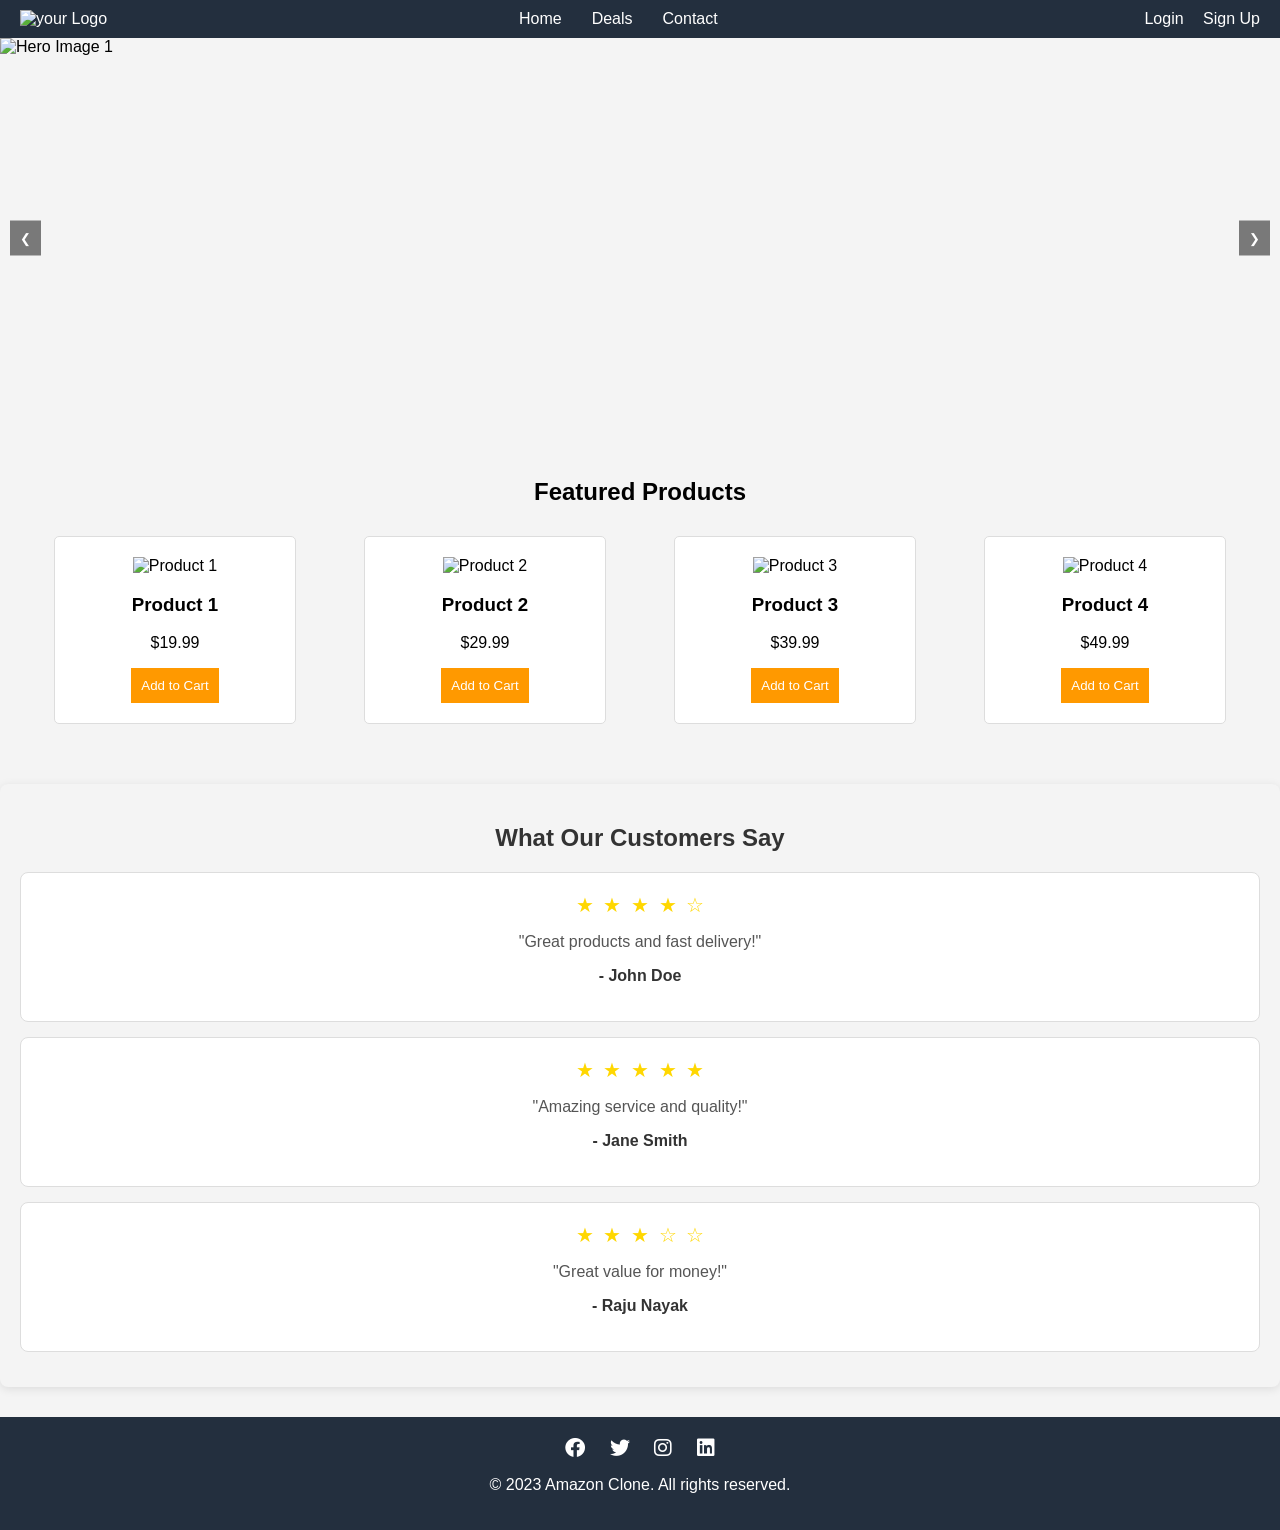
==== index.html @ 5a130dba "Add files via upload" ====
<!DOCTYPE html>
<html lang="en">
<head>
    <meta charset="UTF-8">
    <meta name="viewport" content="width=device-width, initial-scale=1.0">
    <title>Amazon Clone</title>
    <link rel="stylesheet" href="styles.css">
    <link rel="stylesheet" href="https://cdnjs.cloudflare.com/ajax/libs/font-awesome/6.0.0/css/all.min.css">
</head>
<body>
    <!-- Header -->
    <header>
        <div class="logo">
            <img src="images/logo.png" alt="your Logo">
        </div>
        <nav>
            <ul>
                <li><a href="index.html">Home</a></li>
                <li><a href="deals.html">Deals</a></li>
                <li><a href="contact.html">Contact</a></li>
            </ul>
        </nav>
        <div class="user-actions">
            <a href="#" class="login">Login</a>
            <a href="#" class="signup">Sign Up</a>
        </div>
    </header>

    <!-- Hero Section with Slider -->
    <section class="hero">
        <div class="slider">
            <div class="slide active">
                <img src="image/hero1.png.png" alt="Hero Image 1">
            </div>
            <div class="slide">
                <img src="image/hero2.png.png" alt="Hero Image 2">
            </div>
            <div class="slide">
                <img src="image/hero3.png.png" alt="Hero Image 3">
            </div>
            <div class="slide">
                <img src="image/hero4.png.png" alt="Hero Image 4">
            </div>
        </div>
        <button class="prev" onclick="prevSlide()">&#10094;</button>
        <button class="next" onclick="nextSlide()">&#10095;</button>
    </section>

    <!-- Product List -->
    <section class="product-list">
        <h2>Featured Products</h2>
        <div class="products">
            <div class="product">
                <img src="image/product1.png.png" alt="Product 1">
                <h3>Product 1</h3>
                <p>$19.99</p>
                <button>Add to Cart</button>
            </div>
            <div class="product">
                <img src="image/product2.png.png" alt="Product 2">
                <h3>Product 2</h3>
                <p>$29.99</p>
                <button>Add to Cart</button>
            </div>
            <div class="product">
                <img src="image/product3.png.png" alt="Product 3">
                <h3>Product 3</h3>
                <p>$39.99</p>
                <button>Add to Cart</button>
            </div>
            <div class="product">
                <img src="image/product4.png.png" alt="Product 4">
                <h3>Product 4</h3>
                <p>$49.99</p>
                <button>Add to Cart</button>
            </div>
        </div>
    </section>

<!-- Testimonials Section -->
<section class="testimonials">
    <h2>What Our Customers Say</h2>
    <div class="testimonial">
        <div class="rating">
            <span class="star">&#9733;</span>
            <span class="star">&#9733;</span>
            <span class="star">&#9733;</span>
            <span class="star">&#9733;</span>
            <span class="star">&#9734;</span> <!-- Empty star -->
        </div>
        <p>"Great products and fast delivery!"</p>
        <p>- John Doe</p>
    </div>
    <div class="testimonial">
        <div class="rating">
            <span class="star">&#9733;</span>
            <span class="star">&#9733;</span>
            <span class="star">&#9733;</span>
            <span class="star">&#9733;</span>
            <span class="star">&#9733;</span>
        </div>
        <p>"Amazing service and quality!"</p>
        <p>- Jane Smith</p>
    </div>
    <div class="testimonial">
        <div class="rating">
            <span class="star">&#9733;</span>
            <span class="star">&#9733;</span>
            <span class="star">&#9733;</span>
            <span class="star">&#9734;</span> <!-- Empty star -->
            <span class="star">&#9734;</span>
        </div>
        <p>"Great value for money!"</p>
        <p>- Raju Nayak</p>
    </div>
</section>


    <!-- Footer -->
    <footer>
        <div class="social-icons">
            <a href="#"><i class="fab fa-facebook"></i></a>
            <a href="#"><i class="fab fa-twitter"></i></a>
            <a href="#"><i class="fab fa-instagram"></i></a>
            <a href="#"><i class="fab fa-linkedin"></i></a>
        </div>
        <p>&copy; 2023 Amazon Clone. All rights reserved.</p>
    </footer>

    <script src="script.js"></script>
</body>
</html>
---- styles.css ----
/* General Styles */
body {
    font-family: Arial, sans-serif;
    margin: 0;
    padding: 0;
    background-color: #f4f4f4;
}

/* Header */
header {
    display: flex;
    justify-content: space-between;
    align-items: center;
    background-color: #232f3e;
    padding: 10px 20px;
    color: #fff;
}

header .logo img {
    height: 40px;
}

header nav ul {
    list-style: none;
    margin: 0;
    padding: 0;
    display: flex;
}

header nav ul li {
    margin: 0 15px;
}

header nav ul li a {
    color: #fff;
    text-decoration: none;
}

header .user-actions .login,
header .user-actions .signup {
    color: #fff;
    text-decoration: none;
    margin-left: 15px;
}

/* Hero Section */
.hero {
    position: relative;
    overflow: hidden;
    height: 400px;
}

.hero .slider {
    display: flex;
    transition: transform 0.5s ease-in-out;
    width: 100%;
}

.hero .slide {
    min-width: 100%;
    box-sizing: border-box;
}

.hero .slide img {
    width: 100%;
    height: 400px;
    object-fit: cover;
}

.hero .prev,
.hero .next {
    position: absolute;
    top: 50%;
    transform: translateY(-50%);
    background-color: rgba(0, 0, 0, 0.5);
    color: #fff;
    border: none;
    padding: 10px;
    cursor: pointer;
}

.hero .prev {
    left: 10px;
}

.hero .next {
    right: 10px;
}

/* Product List */
.product-list {
    padding: 20px;
    text-align: center;
}

.product-list h2 {
    margin-bottom: 20px;
}

.product-list .products {
    display: flex;
    justify-content: space-around;
    flex-wrap: wrap;
}

.product-list .product {
    background-color: #fff;
    border: 1px solid #ddd;
    border-radius: 5px;
    padding: 20px;
    width: 200px;
    margin: 10px;
    text-align: center;
}

.product-list .product img {
    max-width: 100%;
    height: auto;
}

.product-list .product button {
    background-color: #ff9900;
    color: #fff;
    border: none;
    padding: 10px;
    cursor: pointer;
}

/* General Styling */
.testimonials {
    padding: 20px;
    background-color: #f4f4f4;
    border-radius: 8px;
    box-shadow: 0 2px 10px rgba(0, 0, 0, 0.1);
    margin: 30px 0;
    text-align: center;
}

.testimonials h2 {
    font-size: 24px;
    margin-bottom: 20px;
    color: #333;
}

/* Testimonial Styling */
.testimonial {
    background-color: white;
    border: 1px solid #ddd;
    border-radius: 8px;
    padding: 20px;
    margin: 15px 0;
    transition: all 0.3s ease-in-out;
}

.testimonial:hover {
    transform: scale(1.05); /* Hover effect */
    box-shadow: 0 4px 15px rgba(0, 0, 0, 0.1);
}

/* Rating Styling */
.rating {
    font-size: 20px;
    color: #ffd700; /* Gold color for stars */
}

.star {
    margin: 0 2px;
}

/* Testimonial Text */
.testimonial p {
    font-size: 16px;
    color: #555;
}

/* Customer Name Styling */
.testimonial p:last-child {
    font-weight: bold;
    color: #333;
}


/* Footer */
footer {
    background-color: #232f3e;
    color: #fff;
    text-align: center;
    padding: 20px;
}

footer .social-icons a {
    color: #fff;
    margin: 0 10px;
    font-size: 20px;
}
.slide {
    display: none;
    /* Or, you could use opacity: 0 to fade in/out */
}

.slide.active {
    display: block;
}
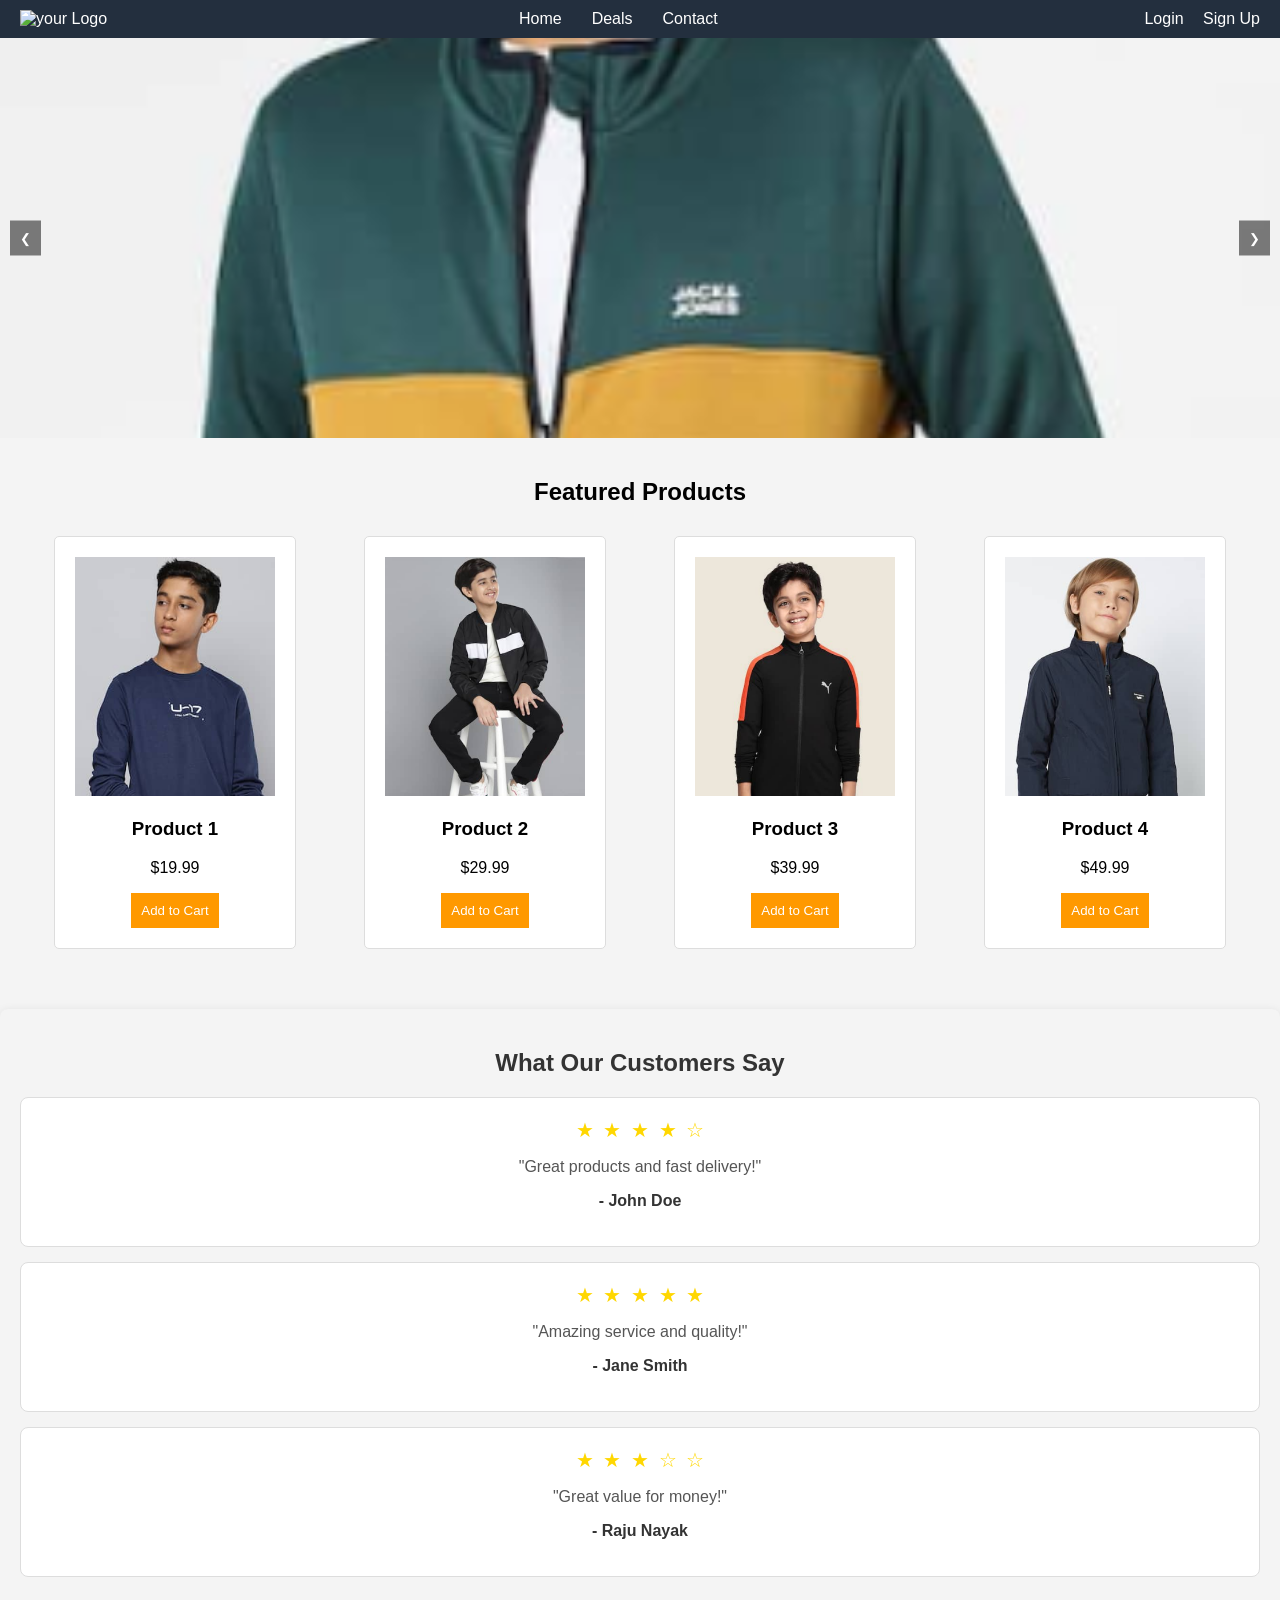
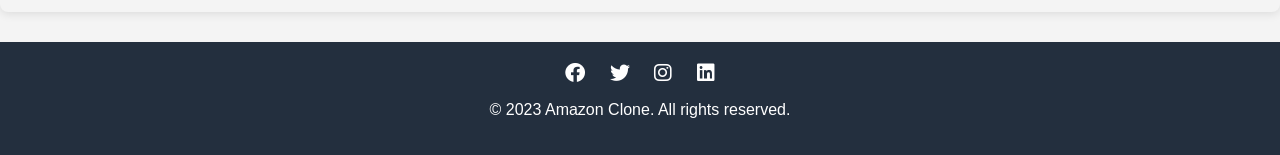
==== commit 39de3e51: "Update index.html" ====
--- a/index.html
+++ b/index.html
@@ -30,16 +30,16 @@
     <section class="hero">
         <div class="slider">
             <div class="slide active">
-                <img src="image/hero1.png.png" alt="Hero Image 1">
+                <img src="hero1.png.png" alt="Hero Image 1">
             </div>
             <div class="slide">
-                <img src="image/hero2.png.png" alt="Hero Image 2">
+                <img src="hero2.png.png" alt="Hero Image 2">
             </div>
             <div class="slide">
-                <img src="image/hero3.png.png" alt="Hero Image 3">
+                <img src="hero3.png.png" alt="Hero Image 3">
             </div>
             <div class="slide">
-                <img src="image/hero4.png.png" alt="Hero Image 4">
+                <img src="hero4.png.png" alt="Hero Image 4">
             </div>
         </div>
         <button class="prev" onclick="prevSlide()">&#10094;</button>
@@ -51,25 +51,25 @@
         <h2>Featured Products</h2>
         <div class="products">
             <div class="product">
-                <img src="image/product1.png.png" alt="Product 1">
+                <img src="product1.png.png" alt="Product 1">
                 <h3>Product 1</h3>
                 <p>$19.99</p>
                 <button>Add to Cart</button>
             </div>
             <div class="product">
-                <img src="image/product2.png.png" alt="Product 2">
+                <img src="product2.png.png" alt="Product 2">
                 <h3>Product 2</h3>
                 <p>$29.99</p>
                 <button>Add to Cart</button>
             </div>
             <div class="product">
-                <img src="image/product3.png.png" alt="Product 3">
+                <img src="product3.png.png" alt="Product 3">
                 <h3>Product 3</h3>
                 <p>$39.99</p>
                 <button>Add to Cart</button>
             </div>
             <div class="product">
-                <img src="image/product4.png.png" alt="Product 4">
+                <img src="product4.png.png" alt="Product 4">
                 <h3>Product 4</h3>
                 <p>$49.99</p>
                 <button>Add to Cart</button>
@@ -129,4 +129,4 @@
 
     <script src="script.js"></script>
 </body>
-</html>+</html>
